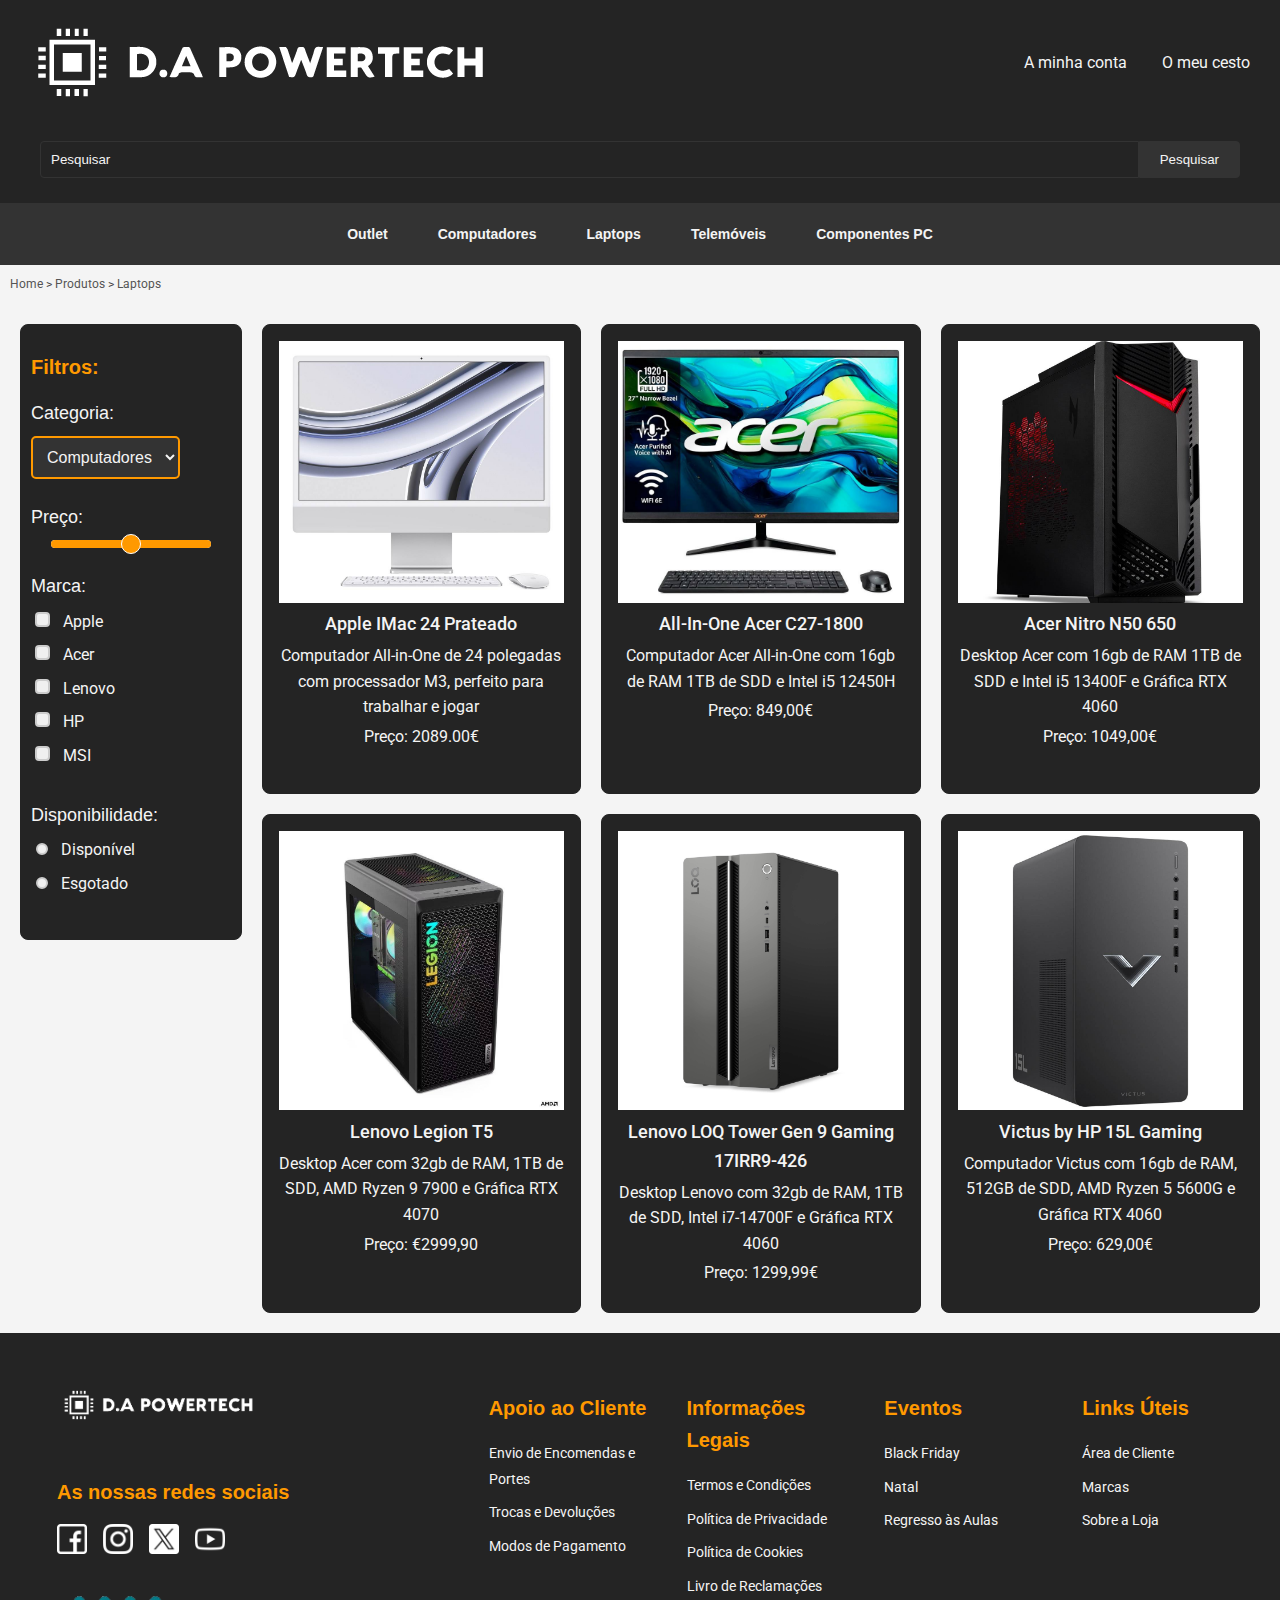
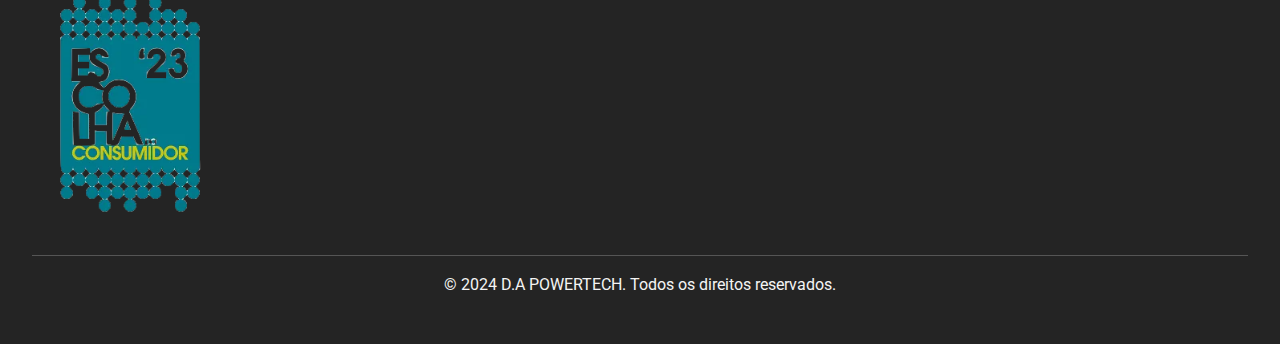
==== index.html @ 9e76f648 "mudado nome da pagina" ====
<!DOCTYPE html>
<html lang="en">
  <head>
    <meta charset="UTF-8" />
    <meta name="viewport" content="width=device-width, initial-scale=1.0" />
    <title>D.A POWERTECH</title>
    <link rel="icon" type="image/x-icon" href="imagens\icones\chip.png" />
    <link rel="stylesheet" href="/styling/styles.css" />
  </head>
  <body class="light">
    <!-- Header -->
    <header class="header">
      <div class="main-header">
        <picture class="logo">
          <source media="(min-width:1000px)" srcset="./imagens/logo2.png" />
          <source
            media="(min-width:20px)"
            srcset="./imagens/logo-sem-nome-beta.png"
          />
          <img src="./imagens/logo2.png" alt="logo" style="width: auto" />
        </picture>
        <div class="search-bar">
          <input type="text" placeholder="Pesquisar" />
          <button>Pesquisar</button>
        </div>
        <div class="user-options">
          <a href="#">A minha conta</a>
          <a href="#">O meu cesto</a>
        </div>
      </div>
      <button class="hamburguer-button">
        <img src="./imagens/icones/burger-bar.png" alt="Menu" class="burguer" />
      </button>
      <nav class="categories-bar">
        <a href="#">Outlet</a>
        <a href="#">Computadores</a>
        <a href="#">Laptops</a>
        <a href="#">Telemóveis</a>
        <a href="#">Componentes PC</a>
      </nav>
      <div class="breadcrumbs">
        <a href="#">Home</a> > <a href="#">Produtos</a> > <span>Laptops</span>
      </div>
    </header>

    <!-- Main -->
    <main>
      <button class="botaofiltros">Filtros</button>
      <div class="filters">
        <h4>Filtros:</h4>
        <div class="filter-category">
          <label for="category"><h5>Categoria:</h5></label>
          <select class="category" id="category">
            <option>Computadores</option>
            <option>Laptops</option>
            <option>Telemóveis</option>
            <option>Componentes</option>
          </select>
        </div>

        <div class="filter-price">
          <label for="price"><h5>Preço:</h5></label>
          <input type="range" id="price" min="0" max="6000" />
        </div>

        <div class="filter-brand">
          <h5>Marca:</h5>
          <div class="brand-option">
            <input type="checkbox" id="apple" />
            <label for="apple">Apple</label>
          </div>
          <div class="brand-option">
            <input type="checkbox" id="Acer" />
            <label for="Acer">Acer</label>
          </div>
          <div class="brand-option">
            <input type="checkbox" id="Lenovo" />
            <label for="Lenovo">Lenovo</label>
          </div>
          <div class="brand-option">
            <input type="checkbox" id="HP" />
            <label for="HP">HP</label>
          </div>
          <div class="brand-option">
            <input type="checkbox" id="msi" />
            <label for="msi">MSI</label>
          </div>
        </div>

        <div class="filter-availability">
          <h5>Disponibilidade:</h5>
          <div class="stock-option">
            <input type="radio" id="available" name="availability" />
            <label for="available">Disponível</label>
          </div>
          <div class="stock-option">
            <input type="radio" id="out-of-stock" name="availability" />
            <label for="out-of-stock">Esgotado</label>
          </div>
        </div>
      </div>

      <div class="product-grid">
        <div class="product">
          <img
            src="imagens\computadores\Apple iMac 24 Prateado.jpg"
            alt="IMac 24 Prateado"
          />
          <a href="#">Apple IMac 24 Prateado</a>
          <p>
            Computador All-in-One de 24 polegadas com processador M3, perfeito
            para trabalhar e jogar
          </p>
          <p>Preço: 2089.00€</p>
        </div>
        <div class="product">
          <img
            src="imagens\computadores\Computador All-In-One Acer C27-1800 27 polegadas.jpg"
            alt="Acer C27-1800"
          />
          <a href="#">All-In-One Acer C27-1800</a>
          <p>
            Computador Acer All-in-One com 16gb de RAM 1TB de SDD e Intel i5
            12450H
          </p>
          <p>Preço: 849,00€</p>
        </div>
        <div class="product">
          <img
            src="imagens\computadores\Computador Desktop Acer Nitro N50-650 Gaming Black.jpg"
            alt="Acer Nitro N50 650"
          />
          <a href="#">Acer Nitro N50 650</a>
          <p>
            Desktop Acer com 16gb de RAM 1TB de SDD e Intel i5 13400F e Gráfica
            RTX 4060
          </p>
          <p>Preço: 1049,00€</p>
        </div>
        <div class="product">
          <img
            src="imagens\computadores\Computador Desktop Lenovo Legion T5 Gaming 26ARA8-663 Storm Grey.jpg"
            alt="Lenovo Legion T5"
          />
          <a href="#">Lenovo Legion T5</a>
          <p>
            Desktop Acer com 32gb de RAM, 1TB de SDD, AMD Ryzen 9 7900 e Gráfica
            RTX 4070
          </p>
          <p>Preço: €2999,90</p>
        </div>
        <div class="product">
          <img
            src="\imagens\computadores\Lenovo LOQ Tower Gen 9.jpg"
            alt="Lenovo LOQ Tower Gen 9 Gaming 17IRR9-426"
          />
          <a href="#">Lenovo LOQ Tower Gen 9 Gaming 17IRR9-426</a>
          <p>
            Desktop Lenovo com 32gb de RAM, 1TB de SDD, Intel i7-14700F e
            Gráfica RTX 4060
          </p>
          <p>Preço: 1299,99€</p>
        </div>
        <div class="product">
          <img src="imagens\computadores\Victus HP 15L.jpg" alt="Produto 6" />
          <a href="#">Victus by HP 15L Gaming</a>
          <p>
            Computador Victus com 16gb de RAM, 512GB de SDD, AMD Ryzen 5 5600G e
            Gráfica RTX 4060
          </p>
          <p>Preço: 629,00€</p>
        </div>
      </div>
    </main>

    <!-- Footer -->
    <footer class="footer">
      <div class="footer-top">
        <div class="social">
          <img src="./imagens/logo2.png" alt="Logo da loja" class="logo" />
          <h4>As nossas redes sociais</h4>
          <ul class="social-icons">
            <li>
              <a
                href="https://www.facebook.com/seu-perfil"
                target="_blank"
                rel="noopener noreferrer"
              >
                <img src="./imagens/icones/facebook.png" alt="Facebook" />
              </a>
            </li>
            <li>
              <a
                href="https://www.instagram.com/"
                target="_blank"
                rel="noopener noreferrer"
              >
                <img src="./imagens/icones/instagram.png" alt="Instagram" />
              </a>
            </li>
            <li>
              <a
                href="https://www.twitter.com/"
                target="_blank"
                rel="noopener noreferrer"
              >
                <img src="./imagens/icones/twitter.png" alt="Twitter" />
              </a>
            </li>
            <li>
              <a
                href="https://www.youtube.com/"
                target="_blank"
                rel="noopener noreferrer"
              >
                <img src="./imagens/icones/youtube.png" alt="Youtube" />
              </a>
            </li>
          </ul>
          <img
            src="./imagens/escolha do consumidor.png"
            alt="Escolha do Consumidor"
            class="award"
          />
        </div>
        <div class="links">
          <div>
            <h4>Apoio ao Cliente</h4>
            <ul>
              <li><a href="#">Envio de Encomendas e Portes</a></li>
              <li><a href="#">Trocas e Devoluções</a></li>
              <li><a href="#">Modos de Pagamento</a></li>
            </ul>
          </div>
          <div>
            <h4>Informações Legais</h4>
            <ul>
              <li><a href="#">Termos e Condições</a></li>
              <li><a href="#">Política de Privacidade</a></li>
              <li><a href="#">Política de Cookies</a></li>
              <li><a href="#">Livro de Reclamações</a></li>
            </ul>
          </div>
          <div>
            <h4>Eventos</h4>
            <ul>
              <li><a href="#">Black Friday</a></li>
              <li><a href="#">Natal</a></li>
              <li><a href="#">Regresso às Aulas</a></li>
            </ul>
          </div>
          <div>
            <h4>Links Úteis</h4>
            <ul>
              <li><a href="#">Área de Cliente</a></li>
              <li><a href="#">Marcas</a></li>
              <li><a href="#">Sobre a Loja</a></li>
            </ul>
          </div>
        </div>
      </div>
      <div class="footer-bottom">
        <p>&copy; 2024 D.A POWERTECH. Todos os direitos reservados.</p>
      </div>
    </footer>
    <script>
      document.querySelector(".botaofiltros").addEventListener("click", () => {
        document.querySelector(".filters").classList.toggle("opened");
      });
      document.querySelector(".burguer").addEventListener("click", () => {
        document.querySelector(".categories-bar").classList.toggle("opened");
      });
    </script>
  </body>
</html>
---- styling/styles.css ----
@charset "UTF-8";
/* Cores de Fundo */
/* Cores de Texto */
/* Cores de Breadcrumbs e Bordas */
/* Cores de Fundo Claro */
/* Importação das fontes do Google Fonts */
@import url("https://fonts.googleapis.com/css2?family=Roboto:wght@400;500&family=Poppins:wght@400;700&display=swap");
/* Fontes principais */
/* Tamanhos de texto */
/* Estilos gerais */
body {
  font-family: "Roboto", sans-serif;
  font-size: 16px;
  line-height: 1.6;
}

h1,
h2,
h3,
h4,
h5,
h6 {
  font-family: "Montserrat", sans-serif;
  font-weight: bold;
  color: #f4f4f4;
}

h1 {
  font-size: 24px;
}

h2 {
  font-size: 20px;
}

h3,
h4,
h5,
h6 {
  font-size: 16px;
}

p {
  margin: 0 0 15px;
  font-size: 16px;
}

.product-grid {
  flex: 5;
  display: grid;
  grid-template-columns: repeat(3, 1fr);
  gap: 20px;
}
.product-grid .product {
  background-color: #242424;
  border: 1px solid #242424;
  padding: 1rem;
  border-radius: 8px;
  text-align: center;
  min-height: 450px;
  position: relative;
}
.product-grid .product .tag {
  position: absolute;
  background-color: #ff9900;
  color: #f4f4f4;
  font-size: 14px;
  padding: 4px;
  border: 2px solid #ff9900;
  border-radius: 8px;
  right: 5px;
}
.product-grid .product .discount {
  color: #ff9900;
}
.product-grid .product .discount,
.product-grid .product .tag {
  display: none;
  font-weight: bold;
}
.product-grid .product-promo .discount,
.product-grid .product .tag {
  display: block;
}
.product-grid .product-promo .price {
  text-decoration: line-through;
}
.product-grid .product img {
  width: 100%;
  height: 60%;
  -o-object-fit: cover;
     object-fit: cover;
}
.product-grid .product a {
  margin: 0.5rem 0;
  text-decoration: none;
  font-weight: 500;
  font-size: 18px;
  color: #f4f4f4;
  transition: transform 0.3s ease, color 0.3s ease;
}
.product-grid .product a:hover {
  color: #ff9900;
}
.product-grid .product p {
  margin: 0.25rem 0;
  color: #f4f4f4;
}

@media (max-width: 768px) {
  .product-grid {
    grid-template-columns: repeat(2, 1fr);
  }
}
@media (max-width: 512px) {
  .product-grid {
    grid-template-columns: 1fr;
    justify-items: center;
  }
  .product {
    max-width: 350px;
  }
}
.filters {
  flex: 1;
  background-color: #242424;
  border-radius: 8px;
  border: 1px solid #242424;
  padding: 10px;
  color: #f4f4f4;
  height: 100%;
  width: 100%;
}
.filters h4 {
  margin-top: 1rem;
  margin-bottom: 1rem;
  font-size: 20px;
  font-family: "Montserrat", sans-serif;
  color: #ff9900;
}
.filters .filter-category,
.filters .filter-price,
.filters .filter-brand,
.filters .filter-availability {
  margin-bottom: 1.5rem;
}
.filters .filter-category label,
.filters .filter-price label,
.filters .filter-brand label,
.filters .filter-availability label {
  display: block;
  margin-bottom: 0.5rem;
}
.filters h5 {
  margin: 0.5rem 0;
  font-size: 18px;
  color: #f4f4f4;
  font-weight: normal;
}
.filters .category {
  padding: 10px;
  border: 2px solid #ff9900;
  border-radius: 5px;
  font-size: 16px;
  background-color: #333;
  color: #f4f4f4;
  outline: none;
}
.filters .filter-brand input[type=checkbox] {
  -webkit-appearance: none;
  width: 15px;
  height: 15px;
  border: 2px solid #ccc;
  border-radius: 4px;
  background-color: #f0f0f0;
  position: relative;
  cursor: pointer;
}
.filters .filter-brand input[type=checkbox]:checked {
  background-color: #ff9900;
  border-color: #ff9900;
}
.filters .filter-brand input[type=checkbox]:checked::before {
  content: "✔";
  position: absolute;
  top: -4px;
  color: white;
}

.filters.opened {
  transform: none;
  opacity: 1;
}

.botaofiltros {
  border: 1px solid #242424;
  border-radius: 5px;
  font-size: 14px;
  background-color: #333;
  color: #f4f4f4;
  outline: none;
  display: none;
  width: 30%;
  align-self: flex-start;
}

.filter-availability input[type=radio] {
  -webkit-appearance: none;
  width: 12px;
  height: 12px;
  border: 2px solid #ccc;
  border-radius: 50%;
  background-color: #f0f0f0;
  position: relative;
  cursor: pointer;
}
.filter-availability input[type=radio]:checked {
  background-color: #ff9900;
}

.brand-option,
.stock-option {
  display: flex;
  flex-direction: row;
  align-items: baseline;
  gap: 10px;
}

input[type=range] {
  -webkit-appearance: none;
  width: 80%;
  height: 8px;
  border-radius: 5px;
  outline: none;
  display: flex;
  justify-self: center;
}
input[type=range]::-webkit-slider-runnable-track {
  -webkit-appearance: none;
  height: 8px;
  background: #ff9900;
  border-radius: 10px;
}
input[type=range]::-webkit-slider-thumb {
  -webkit-appearance: none;
  width: 20px;
  height: 20px;
  background: #ff9900;
  border-radius: 50%;
  border: 1px solid #fff;
  margin-top: -6px;
  cursor: pointer;
}

@media (max-width: 1024px) {
  .filters {
    margin-top: 40px;
    position: absolute;
    min-width: 200px;
    max-width: 350px;
    transform: translateX(-100%);
    opacity: 0;
    transition: all 0.5s ease;
    z-index: 1;
    align-self: flex-start;
  }
  .botaofiltros {
    display: inline-block;
    cursor: pointer;
  }
  .botaofiltros:active {
    border: 2px solid #ff9900;
  }
}
@media (max-width: 512px) {
  .filters {
    align-self: center;
  }
}
/* Header */
.header {
  background-color: #242424;
  position: sticky;
  top: 0;
  width: 100%;
  z-index: 10;
}
.header .main-header {
  display: flex;
  align-items: center;
  justify-content: space-between;
  padding: 15px 20px;
  flex-wrap: wrap;
  transition: padding 0.3s;
}
.header .main-header .logo {
  filter: brightness(0) invert(1);
}
.header .main-header .user-options {
  display: flex;
}
.header .main-header .user-options a {
  margin-left: 15px;
  text-decoration: none;
  color: #f4f4f4;
  padding: 5px 10px;
}
.header .main-header .user-options a:hover {
  color: #ff9900;
  transform: scale(1.05);
}
.header .categories-bar {
  display: flex;
  justify-content: center;
  background-color: #333;
  padding: 10px 0;
  flex-wrap: wrap;
}
.header .categories-bar a {
  margin: 0 15px;
  text-decoration: none;
  font-family: "Montserrat", sans-serif;
  font-weight: bold;
  color: #f4f4f4;
  transition: transform 0.3s ease, color 0.3s ease;
}
.header .categories-bar a:hover {
  color: #ff9900;
  transform: scale(1.05);
}

.search-bar {
  display: flex;
  align-items: center;
  flex: 1;
  margin: 10px 20px;
}
.search-bar input {
  flex: 1;
  padding: 10px;
  border: 1px solid #333;
  background-color: transparent;
  color: #f4f4f4;
  border-radius: 4px 0 0 4px;
}
.search-bar input::-moz-placeholder {
  color: #f4f4f4;
}
.search-bar input::placeholder {
  color: #f4f4f4;
}
.search-bar button {
  padding: 10px 20px;
  border: 1px solid #333;
  background-color: #333;
  color: #f4f4f4;
  border-radius: 0 4px 4px 0;
  cursor: pointer;
  transition: background-color 0.3s, transform 0.3s;
}
.search-bar button:hover {
  background-color: #404040;
  transform: scale(1.05);
}

.breadcrumbs {
  margin: 0;
  padding: 10px 20px;
  background-color: #f4f4f4;
  z-index: 5;
  font-size: 14px;
  width: 100%;
}
.breadcrumbs a {
  text-decoration: none;
  color: #555;
}
.breadcrumbs a:hover {
  color: #ff9900;
}
.breadcrumbs span {
  color: #555;
}

.categories-bar.opened {
  transform: none;
  opacity: 1;
}

.burguer {
  border: 1px solid #242424;
  outline: none;
  display: none;
  align-self: flex-start;
  padding: 0;
  margin: 0;
}

.hamburguer-button {
  display: none;
  padding: 0;
  margin: 0;
}

/* Responsividade */
@media (max-width: 1300px) {
  /* Header */
  .main-header {
    flex-direction: row;
    align-items: flex-start;
    position: relative;
    padding: 10px;
  }
  .logo {
    order: 0;
    align-self: flex-start;
    margin-bottom: 10px;
    max-height: 40px;
  }
  .user-options {
    order: 1;
    flex-wrap: nowrap;
    align-self: flex-end;
    margin-bottom: 10px;
    padding-top: 30px;
  }
  .search-bar {
    order: 2;
    align-self: stretch;
    margin-top: 10px;
    padding: auto;
    width: 100%;
    flex: auto;
    padding-top: 40px;
  }
  .categories-bar {
    justify-content: flex-start;
    padding: 10px;
  }
  .categories-bar {
    display: flex;
    align-items: center;
  }
  .categories-bar a {
    margin: 5px;
    font-size: 14px;
    padding: 10px;
  }
  .breadcrumbs {
    font-size: 12px;
    padding: 10px;
    background-color: #f4f4f4;
  }
}
@media (max-width: 800px) {
  .categories-bar {
    position: absolute;
    transform: translateX(-100%);
    opacity: 0;
    transition: all 0.5s ease;
  }
  .burguer {
    display: inline-block;
    cursor: pointer;
  }
  .burguer:active {
    border: 2px solid #ff9900;
  }
  .hamburguer-button {
    display: flex;
    background-color: transparent;
    border-color: transparent;
    width: 50px;
  }
  .hamburguer-button img {
    width: 100%;
  }
  .hamburguer-button:hover {
    transform: scale(1.05);
  }
}
/* Footer */
.footer {
  background-color: #242424;
  color: #f4f4f4;
  padding: 2rem;
  font-family: "Roboto", sans-serif;
}
.footer .footer-top {
  display: flex;
  justify-content: space-between;
  flex-wrap: wrap;
  gap: 2rem;
}
.footer .social {
  flex: 1;
  text-align: left;
  margin-right: auto;
  padding-top: 20px;
  padding-left: 25px;
}
.footer .social .logo {
  max-width: 250px;
  margin-bottom: 1rem;
  filter: brightness(0) invert(1);
}
.footer .social h4 {
  font-size: 20px;
  margin-bottom: 1rem;
  font-family: "Montserrat", sans-serif;
  color: #ff9900;
}
.footer .social-icons {
  list-style: none;
  padding: 0;
  display: flex;
  justify-content: flex-start;
  gap: 1rem;
}
.footer .social-icons a {
  color: #ff9900;
  text-decoration: none;
}
.footer .award {
  margin-top: 1rem;
  max-width: 150px;
}
.footer .links {
  flex: 2;
  display: flex;
  justify-content: flex-start;
  flex-wrap: wrap;
  gap: 2rem;
  margin-left: 20px;
}
.footer .links > div {
  flex: 1;
  min-width: 150px;
}
.footer .links > div h4 {
  margin-bottom: 1rem;
  font-size: 20px;
  font-family: "Montserrat", sans-serif;
  color: #ff9900;
  flex-basis: 100%;
}
.footer .footer-bottom {
  margin-top: 2rem;
  text-align: center;
  font-size: 14px;
  border-top: 1px solid #555;
  padding-top: 1rem;
}

.footer .social-icons a img {
  width: 30px;
  height: auto;
  filter: brightness(0) invert(1);
  transition: transform 0.3s ease, filter 0.3s ease;
}
.footer .social-icons a img:hover {
  transform: scale(1.1);
}

.footer .social-icons a:hover {
  color: #ff9900;
}

.footer .links ul {
  display: flex;
  list-style: none;
  padding: 0;
  flex-direction: column;
  gap: 0.5rem;
}

.footer .links ul li a {
  color: #f4f4f4;
  text-decoration: none;
  font-size: 14px;
  transition: color 0.3s ease;
}
.footer .links ul li a:hover {
  text-decoration: underline;
  color: #ff9900;
}

/* Responsividade */
@media (max-width: 860px) {
  /* Footer */
  .footer-top {
    flex-direction: column;
    align-items: flex-start;
  }
  .social {
    margin: 0;
    margin-bottom: 1rem;
  }
  .links {
    flex-direction: column;
    width: 100%;
  }
  .links > div {
    flex: 1;
    min-width: auto;
  }
}
/* Geral */
* {
  box-sizing: border-box;
}

body {
  font-family: "Roboto", sans-serif;
  margin: 0;
  padding: 0;
  background-color: #f4f4f4;
  color: #333;
  display: flex;
  flex-direction: column;
}

/* Main */
main {
  display: flex;
  padding: 20px 20px;
  gap: 20px;
}
@media (max-width: 1024px) {
  main {
    flex-direction: column;
    align-items: center;
  }
}/*# sourceMappingURL=styles.css.map */
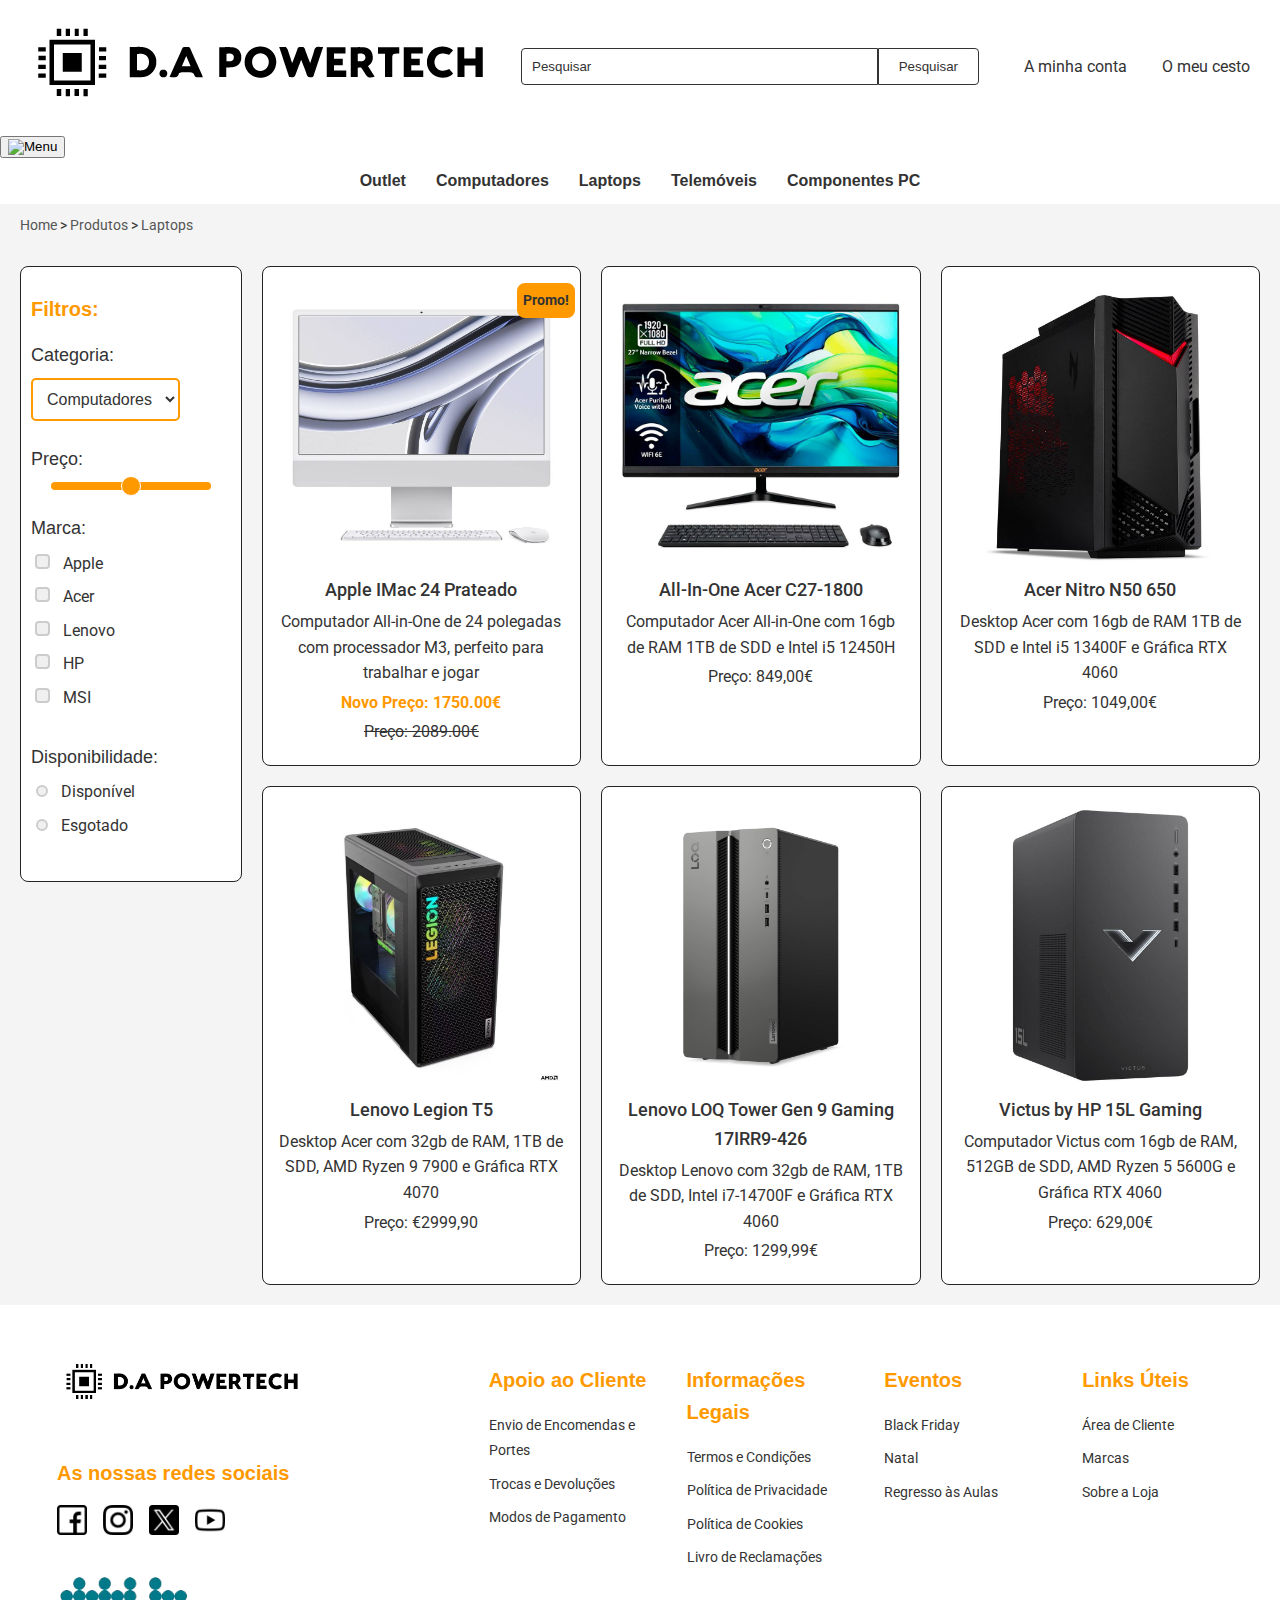
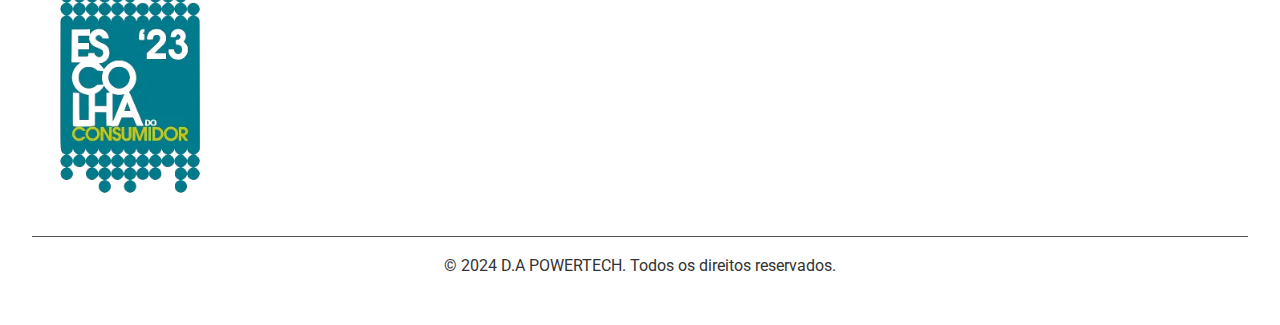
==== commit 25b18f65: "mudado nome da loja adicionado logotipo no titulo" ====
--- a/index.html
+++ b/index.html
@@ -7,7 +7,7 @@
     <link rel="icon" type="image/x-icon" href="imagens\icones\chip.png" />
     <link rel="stylesheet" href="/styling/styles.css" />
   </head>
-  <body class="light">
+  <body>
     <!-- Header -->
     <header class="header">
       <div class="main-header">
@@ -28,8 +28,8 @@
           <a href="#">O meu cesto</a>
         </div>
       </div>
-      <button class="hamburguer-button">
-        <img src="./imagens/icones/burger-bar.png" alt="Menu" class="burguer" />
+      <button class="hamburger-button">
+        <img src="./imagens/icones/menu.png" alt="Menu" class="burguer" />
       </button>
       <nav class="categories-bar">
         <a href="#">Outlet</a>
@@ -101,7 +101,8 @@
       </div>
 
       <div class="product-grid">
-        <div class="product">
+        <div class="product product-promo">
+          <div class="tag">Promo!</div>
           <img
             src="imagens\computadores\Apple iMac 24 Prateado.jpg"
             alt="IMac 24 Prateado"
@@ -111,7 +112,9 @@
             Computador All-in-One de 24 polegadas com processador M3, perfeito
             para trabalhar e jogar
           </p>
-          <p>Preço: 2089.00€</p>
+
+          <p class="discount">Novo Preço: 1750.00€</p>
+          <p class="price">Preço: 2089.00€</p>
         </div>
         <div class="product">
           <img
--- a/styling/styles.css
+++ b/styling/styles.css
@@ -1,4 +1,8 @@
 @charset "UTF-8";
+/* Cores de Fundo */
+/* Cores de Texto */
+/* Cores de Breadcrumbs e Bordas */
+/* Cores de Fundo Claro */
 /* Cores de Fundo */
 /* Cores de Texto */
 /* Cores de Breadcrumbs e Bordas */
@@ -22,7 +26,7 @@
 h6 {
   font-family: "Montserrat", sans-serif;
   font-weight: bold;
-  color: #f4f4f4;
+  color: #333;
 }
 
 h1 {
@@ -52,18 +56,17 @@
   gap: 20px;
 }
 .product-grid .product {
-  background-color: #242424;
+  background-color: white;
   border: 1px solid #242424;
   padding: 1rem;
   border-radius: 8px;
   text-align: center;
-  min-height: 450px;
   position: relative;
 }
 .product-grid .product .tag {
   position: absolute;
   background-color: #ff9900;
-  color: #f4f4f4;
+  color: #333;
   font-size: 14px;
   padding: 4px;
   border: 2px solid #ff9900;
@@ -87,7 +90,6 @@
 }
 .product-grid .product img {
   width: 100%;
-  height: 60%;
   -o-object-fit: cover;
      object-fit: cover;
 }
@@ -96,7 +98,7 @@
   text-decoration: none;
   font-weight: 500;
   font-size: 18px;
-  color: #f4f4f4;
+  color: #333;
   transition: transform 0.3s ease, color 0.3s ease;
 }
 .product-grid .product a:hover {
@@ -104,7 +106,7 @@
 }
 .product-grid .product p {
   margin: 0.25rem 0;
-  color: #f4f4f4;
+  color: #333;
 }
 
 @media (max-width: 768px) {
@@ -123,11 +125,11 @@
 }
 .filters {
   flex: 1;
-  background-color: #242424;
+  background-color: white;
   border-radius: 8px;
   border: 1px solid #242424;
   padding: 10px;
-  color: #f4f4f4;
+  color: #333;
   height: 100%;
   width: 100%;
 }
@@ -154,7 +156,7 @@
 .filters h5 {
   margin: 0.5rem 0;
   font-size: 18px;
-  color: #f4f4f4;
+  color: #333;
   font-weight: normal;
 }
 .filters .category {
@@ -162,8 +164,8 @@
   border: 2px solid #ff9900;
   border-radius: 5px;
   font-size: 16px;
-  background-color: #333;
-  color: #f4f4f4;
+  background-color: white;
+  color: #333;
   outline: none;
 }
 .filters .filter-brand input[type=checkbox] {
@@ -196,8 +198,8 @@
   border: 1px solid #242424;
   border-radius: 5px;
   font-size: 14px;
-  background-color: #333;
-  color: #f4f4f4;
+  background-color: white;
+  color: #333;
   outline: none;
   display: none;
   width: 30%;
@@ -279,7 +281,7 @@
 }
 /* Header */
 .header {
-  background-color: #242424;
+  background-color: white;
   position: sticky;
   top: 0;
   width: 100%;
@@ -294,7 +296,7 @@
   transition: padding 0.3s;
 }
 .header .main-header .logo {
-  filter: brightness(0) invert(1);
+  filter: brightness(0) invert(0);
 }
 .header .main-header .user-options {
   display: flex;
@@ -302,7 +304,7 @@
 .header .main-header .user-options a {
   margin-left: 15px;
   text-decoration: none;
-  color: #f4f4f4;
+  color: #333;
   padding: 5px 10px;
 }
 .header .main-header .user-options a:hover {
@@ -312,7 +314,7 @@
 .header .categories-bar {
   display: flex;
   justify-content: center;
-  background-color: #333;
+  background-color: white;
   padding: 10px 0;
   flex-wrap: wrap;
 }
@@ -321,12 +323,16 @@
   text-decoration: none;
   font-family: "Montserrat", sans-serif;
   font-weight: bold;
-  color: #f4f4f4;
+  color: #333;
   transition: transform 0.3s ease, color 0.3s ease;
 }
 .header .categories-bar a:hover {
   color: #ff9900;
   transform: scale(1.05);
+}
+.header .categories-bar.opened {
+  transform: none;
+  opacity: 1;
 }
 
 .search-bar {
@@ -340,26 +346,26 @@
   padding: 10px;
   border: 1px solid #333;
   background-color: transparent;
-  color: #f4f4f4;
+  color: #333;
   border-radius: 4px 0 0 4px;
 }
 .search-bar input::-moz-placeholder {
-  color: #f4f4f4;
+  color: #333;
 }
 .search-bar input::placeholder {
-  color: #f4f4f4;
+  color: #333;
 }
 .search-bar button {
   padding: 10px 20px;
   border: 1px solid #333;
-  background-color: #333;
-  color: #f4f4f4;
+  background-color: white;
+  color: #333;
   border-radius: 0 4px 4px 0;
   cursor: pointer;
   transition: background-color 0.3s, transform 0.3s;
 }
 .search-bar button:hover {
-  background-color: #404040;
+  background-color: white;
   transform: scale(1.05);
 }
 
@@ -382,107 +388,82 @@
   color: #555;
 }
 
-.categories-bar.opened {
-  transform: none;
-  opacity: 1;
-}
-
-.burguer {
-  border: 1px solid #242424;
-  outline: none;
-  display: none;
-  align-self: flex-start;
-  padding: 0;
-  margin: 0;
-}
-
-.hamburguer-button {
-  display: none;
-  padding: 0;
-  margin: 0;
-}
-
 /* Responsividade */
-@media (max-width: 1300px) {
-  /* Header */
+@media (max-width: 800px) {
   .main-header {
     flex-direction: row;
     align-items: flex-start;
     position: relative;
     padding: 10px;
   }
-  .logo {
+  .main-header .logo {
     order: 0;
     align-self: flex-start;
     margin-bottom: 10px;
     max-height: 40px;
   }
-  .user-options {
+  .main-header .user-options {
     order: 1;
     flex-wrap: nowrap;
     align-self: flex-end;
     margin-bottom: 10px;
-    padding-top: 30px;
   }
   .search-bar {
     order: 2;
     align-self: stretch;
     margin-top: 10px;
-    padding: auto;
     width: 100%;
     flex: auto;
-    padding-top: 40px;
   }
   .categories-bar {
-    justify-content: flex-start;
-    padding: 10px;
-  }
-  .categories-bar {
+    position: absolute;
+    top: 50px;
+    left: 0;
+    background-color: white;
+    width: 100%;
+    transform: translateX(-100%);
+    opacity: 0;
+    transition: all 0.5s ease;
     display: flex;
-    align-items: center;
+    flex-direction: column;
+    gap: 1rem;
+    padding: 1rem;
   }
   .categories-bar a {
     margin: 5px;
     font-size: 14px;
     padding: 10px;
-  }
-  .breadcrumbs {
-    font-size: 12px;
-    padding: 10px;
-    background-color: #f4f4f4;
-  }
-}
-@media (max-width: 800px) {
-  .categories-bar {
-    position: absolute;
-    transform: translateX(-100%);
-    opacity: 0;
-    transition: all 0.5s ease;
+    text-decoration: none;
+    color: #333;
+    border-radius: 5px;
+  }
+  .categories-bar a:hover {
+    background-color: #ff9900;
+    color: white;
+  }
+  .categories-bar.active {
+    transform: translateX(0);
+    opacity: 1;
   }
   .burguer {
     display: inline-block;
     cursor: pointer;
+    border: 1px solid #242424;
+    border-radius: 5px;
+    font-size: 14px;
+    background-color: white;
+    color: #333;
+    width: 30%;
+    align-self: flex-start;
   }
   .burguer:active {
     border: 2px solid #ff9900;
   }
-  .hamburguer-button {
-    display: flex;
-    background-color: transparent;
-    border-color: transparent;
-    width: 50px;
-  }
-  .hamburguer-button img {
-    width: 100%;
-  }
-  .hamburguer-button:hover {
-    transform: scale(1.05);
-  }
 }
 /* Footer */
 .footer {
-  background-color: #242424;
-  color: #f4f4f4;
+  background-color: white;
+  color: #333;
   padding: 2rem;
   font-family: "Roboto", sans-serif;
 }
@@ -502,7 +483,7 @@
 .footer .social .logo {
   max-width: 250px;
   margin-bottom: 1rem;
-  filter: brightness(0) invert(1);
+  filter: brightness(0) invert(0);
 }
 .footer .social h4 {
   font-size: 20px;
@@ -555,7 +536,7 @@
 .footer .social-icons a img {
   width: 30px;
   height: auto;
-  filter: brightness(0) invert(1);
+  filter: brightness(0) invert(0);
   transition: transform 0.3s ease, filter 0.3s ease;
 }
 .footer .social-icons a img:hover {
@@ -575,7 +556,7 @@
 }
 
 .footer .links ul li a {
-  color: #f4f4f4;
+  color: #333;
   text-decoration: none;
   font-size: 14px;
   transition: color 0.3s ease;
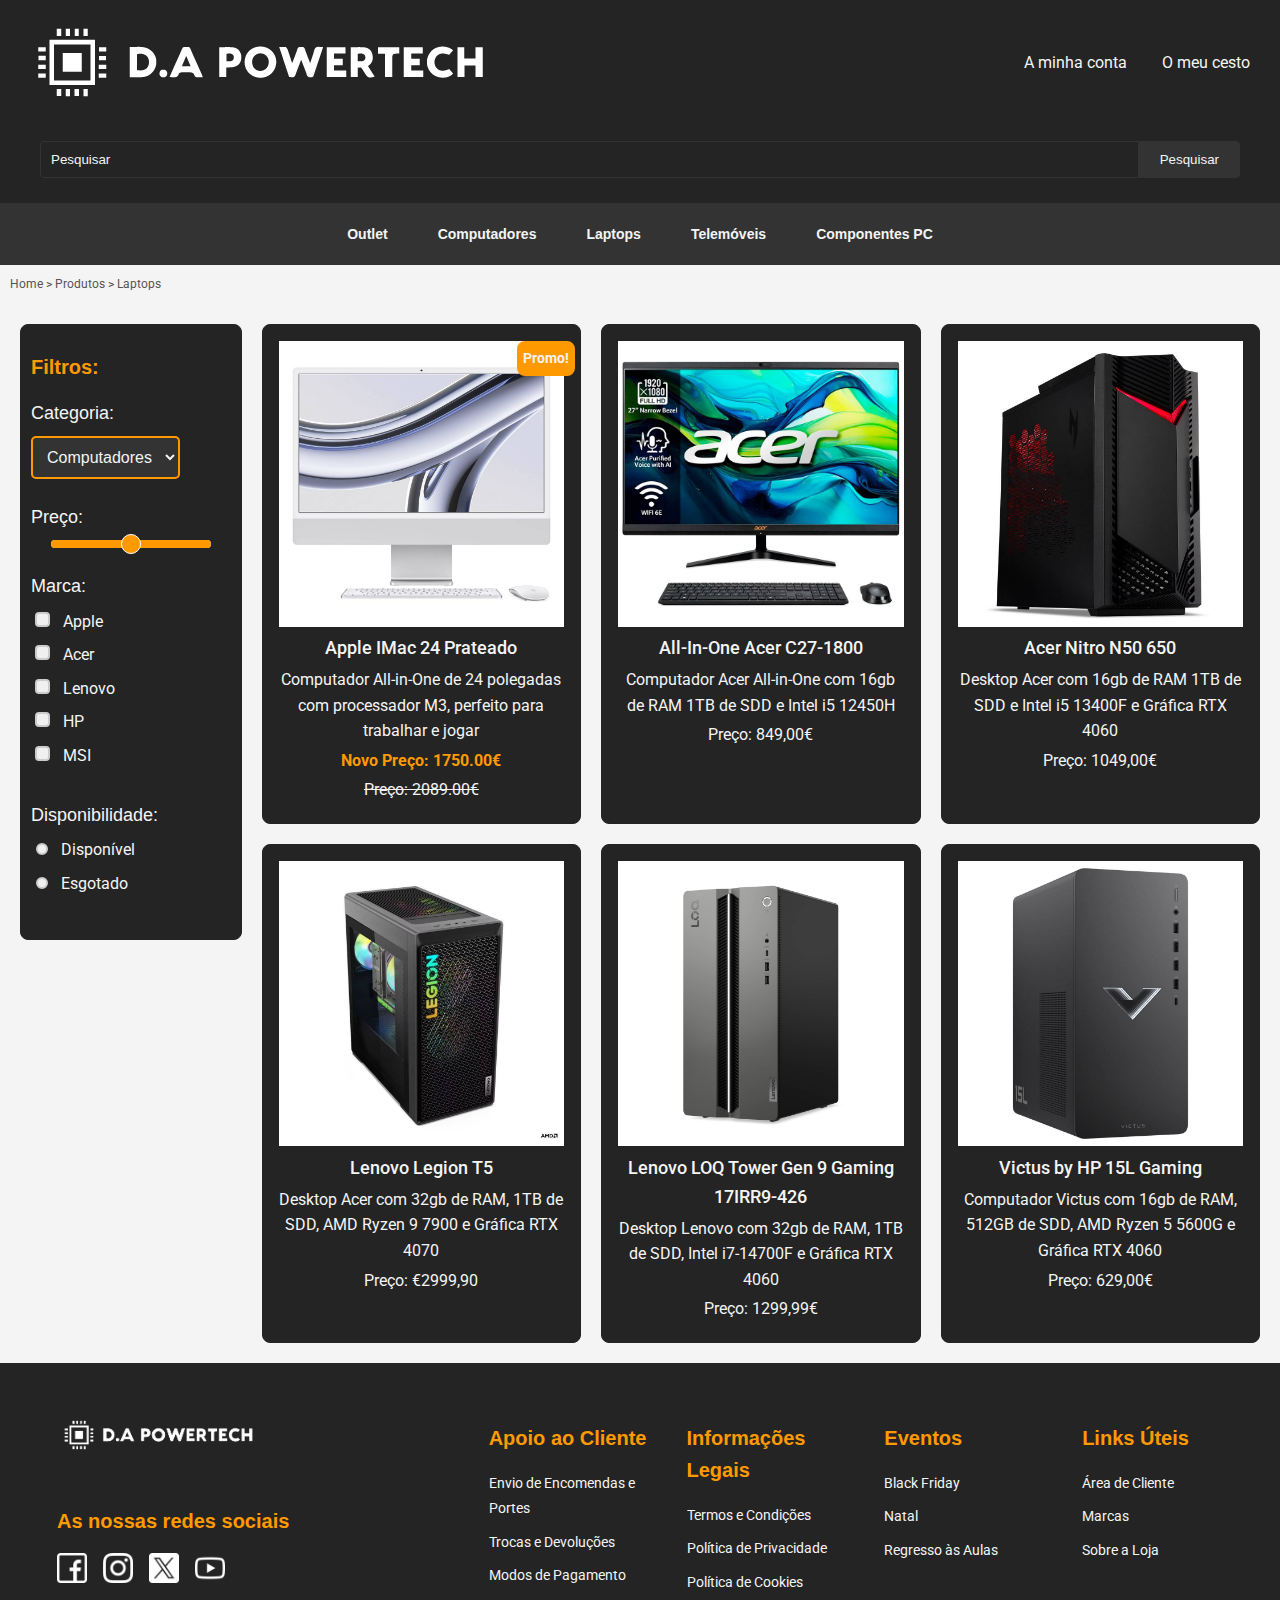
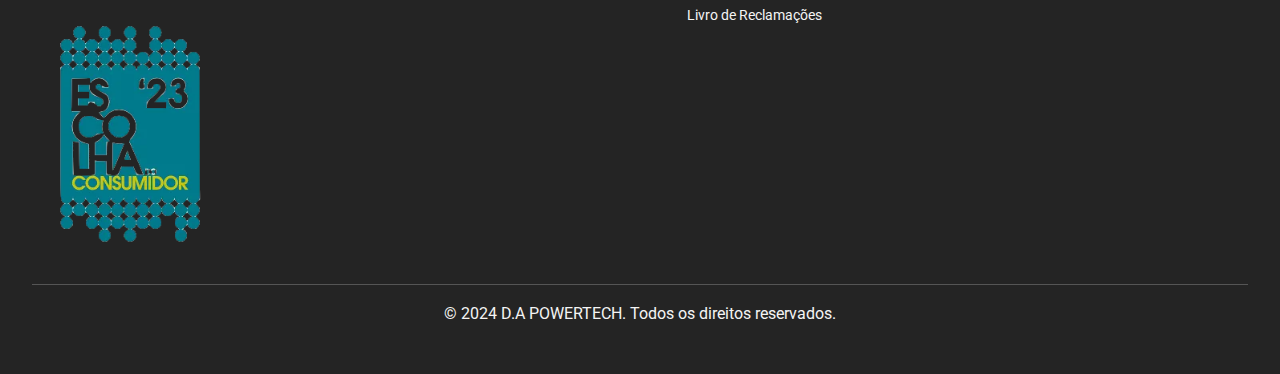
==== commit df554f5e: "adicionado tag de promo no html" ====
--- a/index.html
+++ b/index.html
@@ -7,7 +7,7 @@
     <link rel="icon" type="image/x-icon" href="imagens\icones\chip.png" />
     <link rel="stylesheet" href="/styling/styles.css" />
   </head>
-  <body>
+  <body class="light">
     <!-- Header -->
     <header class="header">
       <div class="main-header">
@@ -28,8 +28,8 @@
           <a href="#">O meu cesto</a>
         </div>
       </div>
-      <button class="hamburger-button">
-        <img src="./imagens/icones/menu.png" alt="Menu" class="burguer" />
+      <button class="hamburguer-button">
+        <img src="./imagens/icones/burger-bar.png" alt="Menu" class="burguer" />
       </button>
       <nav class="categories-bar">
         <a href="#">Outlet</a>
--- a/styling/styles.css
+++ b/styling/styles.css
@@ -1,8 +1,4 @@
 @charset "UTF-8";
-/* Cores de Fundo */
-/* Cores de Texto */
-/* Cores de Breadcrumbs e Bordas */
-/* Cores de Fundo Claro */
 /* Cores de Fundo */
 /* Cores de Texto */
 /* Cores de Breadcrumbs e Bordas */
@@ -26,7 +22,7 @@
 h6 {
   font-family: "Montserrat", sans-serif;
   font-weight: bold;
-  color: #333;
+  color: #f4f4f4;
 }
 
 h1 {
@@ -56,7 +52,7 @@
   gap: 20px;
 }
 .product-grid .product {
-  background-color: white;
+  background-color: #242424;
   border: 1px solid #242424;
   padding: 1rem;
   border-radius: 8px;
@@ -66,7 +62,7 @@
 .product-grid .product .tag {
   position: absolute;
   background-color: #ff9900;
-  color: #333;
+  color: #f4f4f4;
   font-size: 14px;
   padding: 4px;
   border: 2px solid #ff9900;
@@ -98,7 +94,7 @@
   text-decoration: none;
   font-weight: 500;
   font-size: 18px;
-  color: #333;
+  color: #f4f4f4;
   transition: transform 0.3s ease, color 0.3s ease;
 }
 .product-grid .product a:hover {
@@ -106,7 +102,7 @@
 }
 .product-grid .product p {
   margin: 0.25rem 0;
-  color: #333;
+  color: #f4f4f4;
 }
 
 @media (max-width: 768px) {
@@ -125,11 +121,11 @@
 }
 .filters {
   flex: 1;
-  background-color: white;
+  background-color: #242424;
   border-radius: 8px;
   border: 1px solid #242424;
   padding: 10px;
-  color: #333;
+  color: #f4f4f4;
   height: 100%;
   width: 100%;
 }
@@ -156,7 +152,7 @@
 .filters h5 {
   margin: 0.5rem 0;
   font-size: 18px;
-  color: #333;
+  color: #f4f4f4;
   font-weight: normal;
 }
 .filters .category {
@@ -164,8 +160,8 @@
   border: 2px solid #ff9900;
   border-radius: 5px;
   font-size: 16px;
-  background-color: white;
-  color: #333;
+  background-color: #333;
+  color: #f4f4f4;
   outline: none;
 }
 .filters .filter-brand input[type=checkbox] {
@@ -198,8 +194,8 @@
   border: 1px solid #242424;
   border-radius: 5px;
   font-size: 14px;
-  background-color: white;
-  color: #333;
+  background-color: #333;
+  color: #f4f4f4;
   outline: none;
   display: none;
   width: 30%;
@@ -281,7 +277,7 @@
 }
 /* Header */
 .header {
-  background-color: white;
+  background-color: #242424;
   position: sticky;
   top: 0;
   width: 100%;
@@ -296,7 +292,7 @@
   transition: padding 0.3s;
 }
 .header .main-header .logo {
-  filter: brightness(0) invert(0);
+  filter: brightness(0) invert(1);
 }
 .header .main-header .user-options {
   display: flex;
@@ -304,7 +300,7 @@
 .header .main-header .user-options a {
   margin-left: 15px;
   text-decoration: none;
-  color: #333;
+  color: #f4f4f4;
   padding: 5px 10px;
 }
 .header .main-header .user-options a:hover {
@@ -314,7 +310,7 @@
 .header .categories-bar {
   display: flex;
   justify-content: center;
-  background-color: white;
+  background-color: #333;
   padding: 10px 0;
   flex-wrap: wrap;
 }
@@ -323,16 +319,12 @@
   text-decoration: none;
   font-family: "Montserrat", sans-serif;
   font-weight: bold;
-  color: #333;
+  color: #f4f4f4;
   transition: transform 0.3s ease, color 0.3s ease;
 }
 .header .categories-bar a:hover {
   color: #ff9900;
   transform: scale(1.05);
-}
-.header .categories-bar.opened {
-  transform: none;
-  opacity: 1;
 }
 
 .search-bar {
@@ -346,26 +338,26 @@
   padding: 10px;
   border: 1px solid #333;
   background-color: transparent;
-  color: #333;
+  color: #f4f4f4;
   border-radius: 4px 0 0 4px;
 }
 .search-bar input::-moz-placeholder {
-  color: #333;
+  color: #f4f4f4;
 }
 .search-bar input::placeholder {
-  color: #333;
+  color: #f4f4f4;
 }
 .search-bar button {
   padding: 10px 20px;
   border: 1px solid #333;
-  background-color: white;
-  color: #333;
+  background-color: #333;
+  color: #f4f4f4;
   border-radius: 0 4px 4px 0;
   cursor: pointer;
   transition: background-color 0.3s, transform 0.3s;
 }
 .search-bar button:hover {
-  background-color: white;
+  background-color: #404040;
   transform: scale(1.05);
 }
 
@@ -388,82 +380,107 @@
   color: #555;
 }
 
+.categories-bar.opened {
+  transform: none;
+  opacity: 1;
+}
+
+.burguer {
+  border: 1px solid #242424;
+  outline: none;
+  display: none;
+  align-self: flex-start;
+  padding: 0;
+  margin: 0;
+}
+
+.hamburguer-button {
+  display: none;
+  padding: 0;
+  margin: 0;
+}
+
 /* Responsividade */
-@media (max-width: 800px) {
+@media (max-width: 1300px) {
+  /* Header */
   .main-header {
     flex-direction: row;
     align-items: flex-start;
     position: relative;
     padding: 10px;
   }
-  .main-header .logo {
+  .logo {
     order: 0;
     align-self: flex-start;
     margin-bottom: 10px;
     max-height: 40px;
   }
-  .main-header .user-options {
+  .user-options {
     order: 1;
     flex-wrap: nowrap;
     align-self: flex-end;
     margin-bottom: 10px;
+    padding-top: 30px;
   }
   .search-bar {
     order: 2;
     align-self: stretch;
     margin-top: 10px;
+    padding: auto;
     width: 100%;
     flex: auto;
+    padding-top: 40px;
   }
   .categories-bar {
-    position: absolute;
-    top: 50px;
-    left: 0;
-    background-color: white;
-    width: 100%;
-    transform: translateX(-100%);
-    opacity: 0;
-    transition: all 0.5s ease;
+    justify-content: flex-start;
+    padding: 10px;
+  }
+  .categories-bar {
     display: flex;
-    flex-direction: column;
-    gap: 1rem;
-    padding: 1rem;
+    align-items: center;
   }
   .categories-bar a {
     margin: 5px;
     font-size: 14px;
     padding: 10px;
-    text-decoration: none;
-    color: #333;
-    border-radius: 5px;
-  }
-  .categories-bar a:hover {
-    background-color: #ff9900;
-    color: white;
-  }
-  .categories-bar.active {
-    transform: translateX(0);
-    opacity: 1;
+  }
+  .breadcrumbs {
+    font-size: 12px;
+    padding: 10px;
+    background-color: #f4f4f4;
+  }
+}
+@media (max-width: 800px) {
+  .categories-bar {
+    position: absolute;
+    transform: translateX(-100%);
+    opacity: 0;
+    transition: all 0.5s ease;
   }
   .burguer {
     display: inline-block;
     cursor: pointer;
-    border: 1px solid #242424;
-    border-radius: 5px;
-    font-size: 14px;
-    background-color: white;
-    color: #333;
-    width: 30%;
-    align-self: flex-start;
   }
   .burguer:active {
     border: 2px solid #ff9900;
   }
+  .hamburguer-button {
+    display: flex;
+    background-color: transparent;
+    border-color: transparent;
+    width: 50px;
+  }
+  .hamburguer-button img {
+    width: 100%;
+  }
+  .hamburguer-button:hover {
+    transform: scale(1.05);
+  }
 }
 /* Footer */
 .footer {
-  background-color: white;
-  color: #333;
+  background-color: #242424;
+  color: #f4f4f4;
   padding: 2rem;
   font-family: "Roboto", sans-serif;
 }
@@ -483,7 +500,7 @@
 .footer .social .logo {
   max-width: 250px;
   margin-bottom: 1rem;
-  filter: brightness(0) invert(0);
+  filter: brightness(0) invert(1);
 }
 .footer .social h4 {
   font-size: 20px;
@@ -536,7 +553,7 @@
 .footer .social-icons a img {
   width: 30px;
   height: auto;
-  filter: brightness(0) invert(0);
+  filter: brightness(0) invert(1);
   transition: transform 0.3s ease, filter 0.3s ease;
 }
 .footer .social-icons a img:hover {
@@ -556,7 +573,7 @@
 }
 
 .footer .links ul li a {
-  color: #333;
+  color: #f4f4f4;
   text-decoration: none;
   font-size: 14px;
   transition: color 0.3s ease;
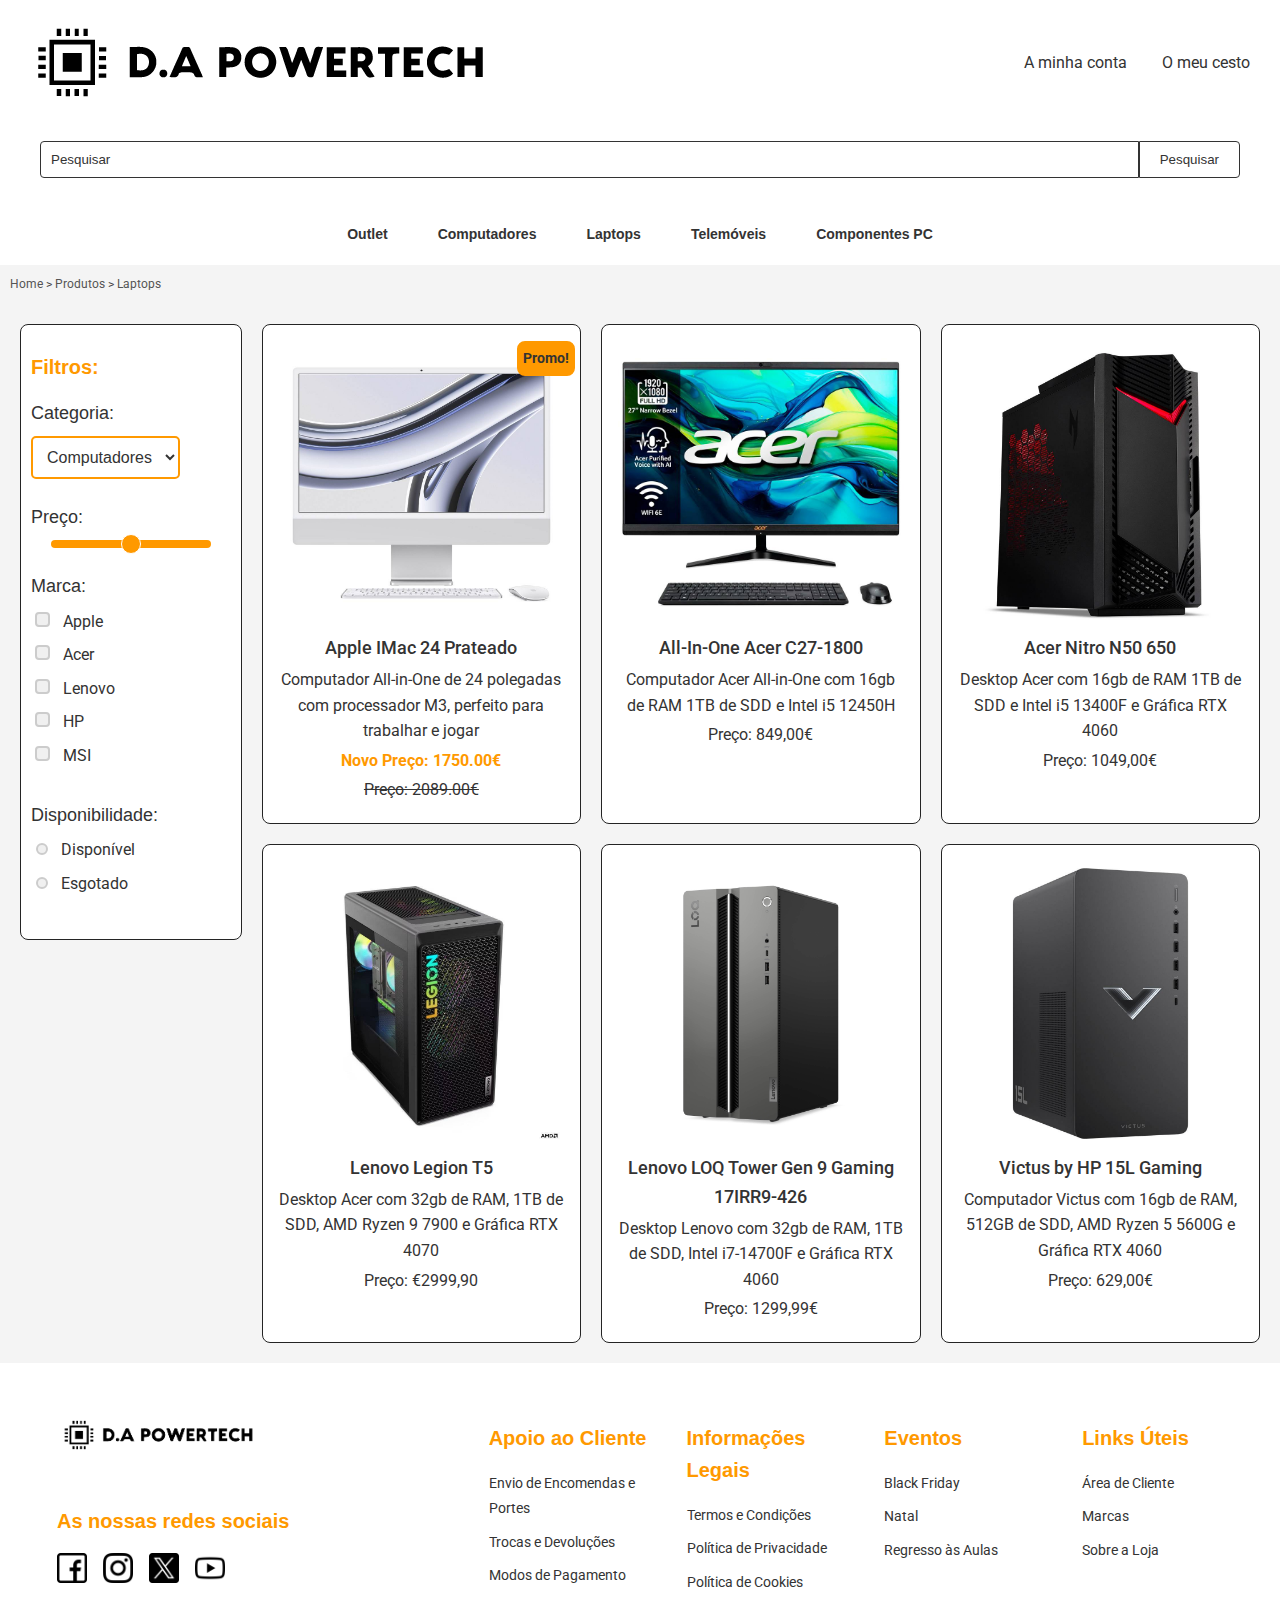
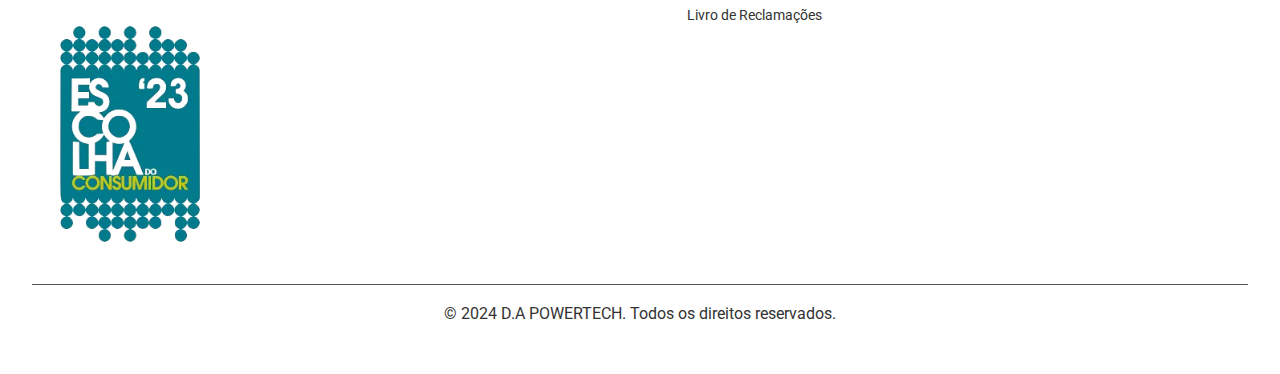
==== commit 280db097: "Adicionado Tag Promo" ====
--- a/index.html
+++ b/index.html
@@ -7,7 +7,7 @@
     <link rel="icon" type="image/x-icon" href="imagens\icones\chip.png" />
     <link rel="stylesheet" href="/styling/styles.css" />
   </head>
-  <body class="light">
+  <body>
     <!-- Header -->
     <header class="header">
       <div class="main-header">
--- a/styling/styles.css
+++ b/styling/styles.css
@@ -1,4 +1,8 @@
 @charset "UTF-8";
+/* Cores de Fundo */
+/* Cores de Texto */
+/* Cores de Breadcrumbs e Bordas */
+/* Cores de Fundo Claro */
 /* Cores de Fundo */
 /* Cores de Texto */
 /* Cores de Breadcrumbs e Bordas */
@@ -22,7 +26,7 @@
 h6 {
   font-family: "Montserrat", sans-serif;
   font-weight: bold;
-  color: #f4f4f4;
+  color: #333;
 }
 
 h1 {
@@ -52,7 +56,7 @@
   gap: 20px;
 }
 .product-grid .product {
-  background-color: #242424;
+  background-color: white;
   border: 1px solid #242424;
   padding: 1rem;
   border-radius: 8px;
@@ -62,7 +66,7 @@
 .product-grid .product .tag {
   position: absolute;
   background-color: #ff9900;
-  color: #f4f4f4;
+  color: #333;
   font-size: 14px;
   padding: 4px;
   border: 2px solid #ff9900;
@@ -94,7 +98,7 @@
   text-decoration: none;
   font-weight: 500;
   font-size: 18px;
-  color: #f4f4f4;
+  color: #333;
   transition: transform 0.3s ease, color 0.3s ease;
 }
 .product-grid .product a:hover {
@@ -102,7 +106,7 @@
 }
 .product-grid .product p {
   margin: 0.25rem 0;
-  color: #f4f4f4;
+  color: #333;
 }
 
 @media (max-width: 768px) {
@@ -121,11 +125,11 @@
 }
 .filters {
   flex: 1;
-  background-color: #242424;
+  background-color: white;
   border-radius: 8px;
   border: 1px solid #242424;
   padding: 10px;
-  color: #f4f4f4;
+  color: #333;
   height: 100%;
   width: 100%;
 }
@@ -152,7 +156,7 @@
 .filters h5 {
   margin: 0.5rem 0;
   font-size: 18px;
-  color: #f4f4f4;
+  color: #333;
   font-weight: normal;
 }
 .filters .category {
@@ -160,8 +164,8 @@
   border: 2px solid #ff9900;
   border-radius: 5px;
   font-size: 16px;
-  background-color: #333;
-  color: #f4f4f4;
+  background-color: white;
+  color: #333;
   outline: none;
 }
 .filters .filter-brand input[type=checkbox] {
@@ -194,8 +198,8 @@
   border: 1px solid #242424;
   border-radius: 5px;
   font-size: 14px;
-  background-color: #333;
-  color: #f4f4f4;
+  background-color: white;
+  color: #333;
   outline: none;
   display: none;
   width: 30%;
@@ -277,7 +281,7 @@
 }
 /* Header */
 .header {
-  background-color: #242424;
+  background-color: white;
   position: sticky;
   top: 0;
   width: 100%;
@@ -292,7 +296,7 @@
   transition: padding 0.3s;
 }
 .header .main-header .logo {
-  filter: brightness(0) invert(1);
+  filter: brightness(0) invert(0);
 }
 .header .main-header .user-options {
   display: flex;
@@ -300,7 +304,7 @@
 .header .main-header .user-options a {
   margin-left: 15px;
   text-decoration: none;
-  color: #f4f4f4;
+  color: #333;
   padding: 5px 10px;
 }
 .header .main-header .user-options a:hover {
@@ -310,7 +314,7 @@
 .header .categories-bar {
   display: flex;
   justify-content: center;
-  background-color: #333;
+  background-color: white;
   padding: 10px 0;
   flex-wrap: wrap;
 }
@@ -319,7 +323,7 @@
   text-decoration: none;
   font-family: "Montserrat", sans-serif;
   font-weight: bold;
-  color: #f4f4f4;
+  color: #333;
   transition: transform 0.3s ease, color 0.3s ease;
 }
 .header .categories-bar a:hover {
@@ -338,26 +342,26 @@
   padding: 10px;
   border: 1px solid #333;
   background-color: transparent;
-  color: #f4f4f4;
+  color: #333;
   border-radius: 4px 0 0 4px;
 }
 .search-bar input::-moz-placeholder {
-  color: #f4f4f4;
+  color: #333;
 }
 .search-bar input::placeholder {
-  color: #f4f4f4;
+  color: #333;
 }
 .search-bar button {
   padding: 10px 20px;
   border: 1px solid #333;
-  background-color: #333;
-  color: #f4f4f4;
+  background-color: white;
+  color: #333;
   border-radius: 0 4px 4px 0;
   cursor: pointer;
   transition: background-color 0.3s, transform 0.3s;
 }
 .search-bar button:hover {
-  background-color: #404040;
+  background-color: white;
   transform: scale(1.05);
 }
 
@@ -479,8 +483,8 @@
 }
 /* Footer */
 .footer {
-  background-color: #242424;
-  color: #f4f4f4;
+  background-color: white;
+  color: #333;
   padding: 2rem;
   font-family: "Roboto", sans-serif;
 }
@@ -500,7 +504,7 @@
 .footer .social .logo {
   max-width: 250px;
   margin-bottom: 1rem;
-  filter: brightness(0) invert(1);
+  filter: brightness(0) invert(0);
 }
 .footer .social h4 {
   font-size: 20px;
@@ -553,7 +557,7 @@
 .footer .social-icons a img {
   width: 30px;
   height: auto;
-  filter: brightness(0) invert(1);
+  filter: brightness(0) invert(0);
   transition: transform 0.3s ease, filter 0.3s ease;
 }
 .footer .social-icons a img:hover {
@@ -573,7 +577,7 @@
 }
 
 .footer .links ul li a {
-  color: #f4f4f4;
+  color: #333;
   text-decoration: none;
   font-size: 14px;
   transition: color 0.3s ease;
